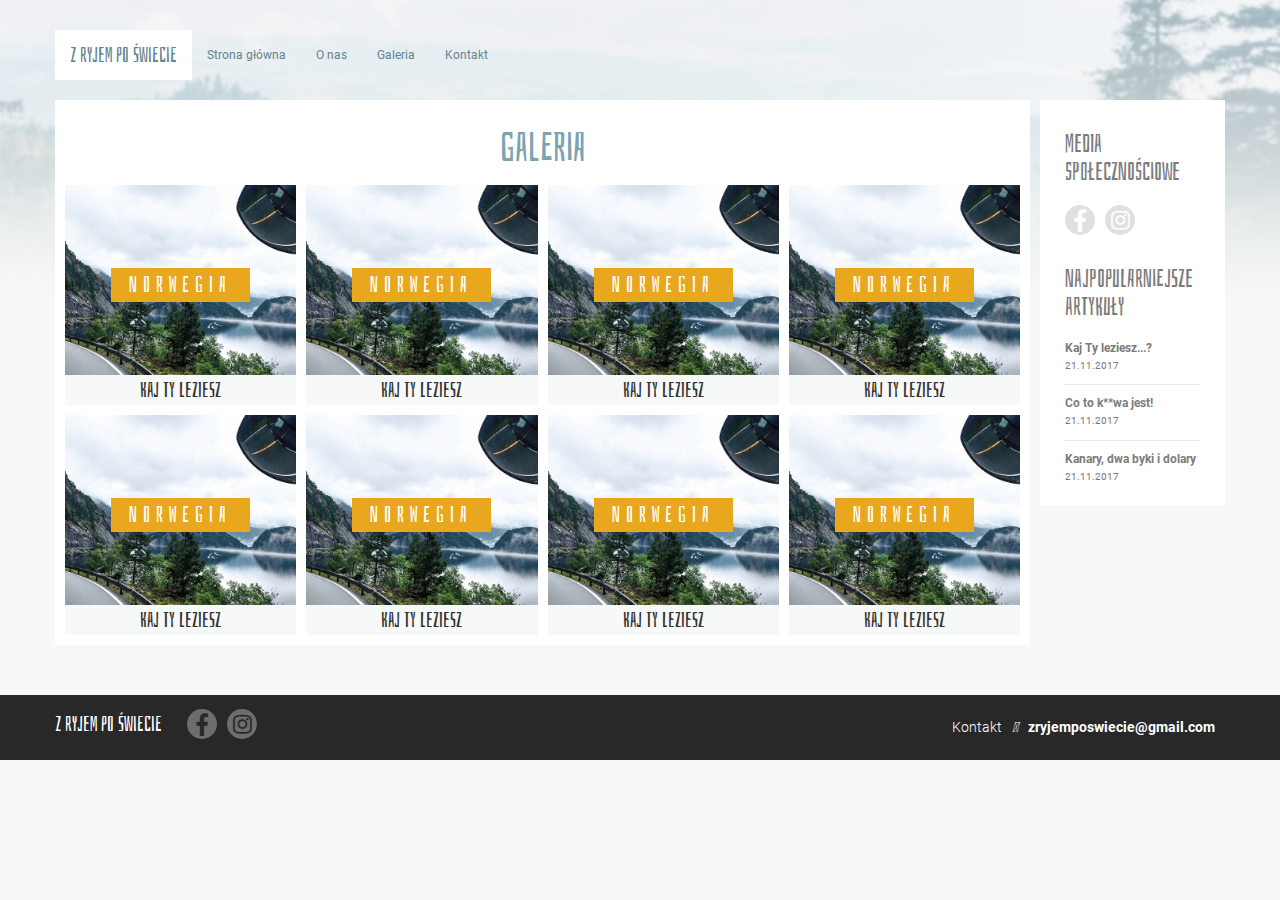
==== gallery.html @ 0bcac36f "caly projekt po utracie danych" ====
<!DOCTYPE html>

<html>

    <head>
        <meta charset="UTF-8">
        <meta name="viewport" content="width=device-width, initial-scale=1">
        <meta http-equiv="X-UA-Compatible" content="IE=edge">

        <title>Travel</title>
        <meta name="description" content="">
        <meta name="keywords" content="">

        <link rel="stylesheet" type="text/css" href="assets/styles/bootstrap.css" media="screen">
        <link rel="stylesheet" type="text/css" href="assets/styles/screen.css" media="screen">
        <link rel="stylesheet" href="https://use.fontawesome.com/releases/v5.0.13/css/all.css" integrity="sha384-DNOHZ68U8hZfKXOrtjWvjxusGo9WQnrNx2sqG0tfsghAvtVlRW3tvkXWZh58N9jp" crossorigin="anonymous">
        <link rel="stylesheet" href="https://cdnjs.cloudflare.com/ajax/libs/font-awesome/4.7.0/css/font-awesome.min.css">
    </head>

    <body class="postBody">

        <header class="post">
            <nav class="menu menu--post navbar navbar-default">
                <div class="container fill">
                    <div class="navbar-header">
                        <button type="button" class="navbar-toggle collapsed" data-toggle="collapse" data-target="#navbar-collapse-1" aria-expanded="false">
                            <span class="sr-only">Toggle navigation</span>
                            <span class="icon-bar"></span>
                            <span class="icon-bar"></span>
                            <span class="icon-bar"></span>
                        </button>
                    </div>
                    <div class="menuCollapse menuCollapse--left collapse navbar-collapse" id="navbar-collapse-1">
                        <ul class="menuCollapse__list nav navbar-nav">
                            <li class="menuCollapse__listItem"><a class="menuCollapse__listLink menuCollapse__listLink--first" href="#">Z Ryjem po świecie</a></li>
                            <li class="menuCollapse__listItem"><a class="menuCollapse__listLink menuCollapse__listLink" href="#">Strona główna</a></li>
                            <li class="menuCollapse__listItem"><a class="menuCollapse__listLink" href="#">O nas</a></li>
                            <li class="menuCollapse__listItem"><a class="menuCollapse__listLink" href="#">Galeria</a></li>
                            <li class="menuCollapse__listItem"><a class="menuCollapse__listLink" href="#">Kontakt</a></li>
                        </ul>
                    </div>
                </div>
            </nav>
           
        </header>

        <main>
            <div class="row">
                <div class="col-xs-12 col-sm-9 col-lg-10 postBox postBox__galleryContainer">
                    <h2 class="galleryHeader">
                        Galeria
                    </h2>
                    <div class="col-xs-6 col-sm-4 col-lg-3 postBox--gallery">
                        <div>
                            <h2 class="postBox__country postBox__country--gallery">
                                NORWEGIA
                            </h2>
                            <div class="postBox__galleryTxt">
                                Kaj ty leziesz
                            </div>
                        </div>
                    </div>
                    <div class="col-xs-6 col-sm-4 col-lg-3 postBox--gallery">
                        <div>
                            <h2 class="postBox__country postBox__country--gallery">
                                NORWEGIA
                            </h2>
                            <div class="postBox__galleryTxt">
                                Kaj ty leziesz
                            </div>
                        </div>
                    </div>
                    <div class="col-xs-6 col-sm-4 col-lg-3 postBox--gallery">
                        <div>
                            <h2 class="postBox__country postBox__country--gallery">
                                NORWEGIA
                            </h2>
                            <div class="postBox__galleryTxt">
                                Kaj ty leziesz
                            </div>
                        </div>
                    </div>
                    <div class="col-xs-6 col-sm-4 col-lg-3 postBox--gallery">
                        <div>
                            <h2 class="postBox__country postBox__country--gallery">
                                NORWEGIA
                            </h2>
                            <div class="postBox__galleryTxt">
                                Kaj ty leziesz
                            </div>
                        </div>
                    </div>
                    <div class="col-xs-6 col-sm-4 col-lg-3 postBox--gallery">
                        <div>
                            <h2 class="postBox__country postBox__country--gallery">
                                NORWEGIA
                            </h2>
                            <div class="postBox__galleryTxt">
                                Kaj ty leziesz
                            </div>
                        </div>
                    </div>
                    <div class="col-xs-6 col-sm-4 col-lg-3 postBox--gallery">
                        <div>
                            <h2 class="postBox__country postBox__country--gallery">
                                NORWEGIA
                            </h2>
                            <div class="postBox__galleryTxt">
                                Kaj ty leziesz
                            </div>
                        </div>
                    </div>
                    <div class="col-xs-6 col-sm-4 col-lg-3 postBox--gallery">
                        <div>
                            <h2 class="postBox__country postBox__country--gallery">
                                NORWEGIA
                            </h2>
                            <div class="postBox__galleryTxt">
                                Kaj ty leziesz
                            </div>
                        </div>
                    </div>
                    <div class="col-xs-6 col-sm-4 col-lg-3 postBox--gallery">
                        <div>
                            <h2 class="postBox__country postBox__country--gallery">
                                NORWEGIA
                            </h2>
                            <div class="postBox__galleryTxt">
                                Kaj ty leziesz
                            </div>
                        </div>
                    </div>                   
                </div>
                <div class="col-xs-12 col-sm-3 col-lg-2 socialMedia--post">
                    <h3 class="socialMedia__title">
                        Media społecznościowe
                    </h3>
                    <div class="socialMedia__icons">
                        <i class="fa fa-fb menuIcon">&#xf09a;</i>
                        <i class="fa fa-instagram menuIcon menuIcon--instagram"></i>
                    </div>
                    <h3 class="socialMedia__popular">
                        Najpopularniejsze artykuły
                    </h3>
                    <ul class="socialMedia__list">
                        <li class="socialMedia__listItem">
                            Kaj Ty leziesz...?
                            <span class="socialMedia__listItemDate">
                                21.11.2017
                            </span>
                        </li>
                        <li class="socialMedia__listItem">
                            Co to k**wa jest!
                            <span class="socialMedia__listItemDate">
                                21.11.2017
                            </span>
                        </li>
                        <li class="socialMedia__listItem">
                            Kanary, dwa byki i dolary
                            <span class="socialMedia__listItemDate">
                                21.11.2017
                            </span>                           
                        </li>
                    </ul>
                </div>
            </div>
        </main>

        <footer>
            <div class="row row-footer">
                <ul class="footerList">
                    <li class="footerList__item">
                        <a class="footerList__itemTxt">Z ryjem po świecie</a>
                    </li>
                    <li class="footerList__item">
                        <i class="fa fa-fb">&#xf09a; </i>
                    </li>
                    <li class="footerList__item">
                        <i class="fa fa-instagram"></i>
                    </li>
                </ul>
                <ul class="footerList footerList--right">
                    <li class="footerList__item">
                        Kontakt
                    </li>
                    <li class="footerList__item">
                        <i class="far fa-envelope"></i>
                    </li>
                    <li class="footerList__item footerList__item--bold">
                        zryjemposwiecie@gmail.com
                    </li>
                </ul>
            </div>
        </footer>


        <script src="assets/scripts/jquery-3.2.1.min.js"></script>
        <script src="assets/scripts/bootstrap.js"></script> 
        <script type="text/javascript" src="assets/scripts/main.js"></script>

    </body>

</html>
---- assets/styles/screen.css ----
@font-face {
	font-family: "Roboto";
	src: url("../fonts/Roboto-Regular.ttf");
}

@font-face {
	font-family: "Roboto-light";
	src: url("../fonts/Roboto-Light.ttf");
}

@font-face {
	font-family: "Roboto-bold";
	src: url("../fonts/Roboto-Bold.ttf");
}

@font-face {
	font-family: "Bahiana";
	src: url("../fonts/Bahiana-Regular.ttf");
}

body {
	background-image: url("../images/bg.jpg");
	background-size: cover;
    background-attachment: fixed;
	background-color: #f7f8f8;
	font-family: "Roboto";
}

/*UWAGA! body i .postBody, mają różne sposoby na wyświetlanie bg-img. 
Pogadaj z przemem i bartkiem, który lepiej wygląda.
Zastanów się czy nie lepiej korzystać z jednego bg, np. tego na stronie głównej*/

.postBody {
	background-image: url("../images/bg-post.png");	
	background-size: auto;
	background-position: center top;
	background-repeat: no-repeat;
	background-attachment: initial;
}

a, a:hover {
	color: inherit; /* blue colors for links too */
	text-decoration: inherit; /* no underline */
	cursor: pointer;
}

.menu {
    background-color: transparent;
    border: none;
    margin-bottom: 140px;
}

@media only screen and (max-width: 1170px) {
	.menu  {
		margin-bottom: 20px;
	} 
}

.container > .navbar-header, .container-fluid > .navbar-header, .container > .navbar-collapse, .container-fluid > .navbar-collapse {
    margin-right: 0px;
    margin-left: 0px;
}

@media only screen and (max-width: 768px) {
	.navbar-collapse {
	    background-color: #f7f8f8;
	    width: 100%;
	}
}


@media only screen and (max-width: 1170px) {
	.container {
		margin-left: 10px;
		margin-right: none;
	}
}


.navbar-collapse, .container {
    padding-right: 0px;
    padding-left: 0px;
}

.menu--post {
    margin-bottom: 0px;
}

.menuCollapse {
	text-align: center;
}

.menuCollapse--left {
	float: left;
}

.menuCollapse__list {
	display: inline-block;
	float: none;
	vertical-align: top;
	font-size: 12px;
	margin-top: 30px;
}

.menuCollapse__listLink {
	color: #65848f !important;
	box-sizing: border-box;
}

.menuCollapse__listLink--first {
	display: block;
	background-color: #fff;
	font-family: "Bahiana";
	font-size: 21px;
}

.menuCollapse__listItem:hover {
	background-color: #65848f;
}

.menuCollapse__listLink:hover {
	color: #fff!important;
}

.row {
	margin-right: auto;
	margin-left: auto;
	max-width: 1170px;
}

@media only screen and (max-width: 1170px) {
	/* jeszcze się zastanó czy trzeba ten margines*/
	.row {
		margin-right: 10px;
		margin-left: 10px;
	}
	.row-footer {
		margin-right: 0px;
		margin-left: 0px;
	}
}

header {
	margin-bottom: 140px;
}

@media only screen and (max-width: 1170px) {
	header  {
		margin-bottom: 40px;
	} 
}

.post {
	margin-bottom: 0px;
}

.header__title {
	font-size: 57px;
	color: #fff;
	font-family: "Bahiana";
	text-transform: uppercase;
	text-align: center;

}

.header__name {
	font-family: "Bahiana";
	font-size: 21px;
	text-align: right;
	margin-top: 32px;
	color: #7ca3b2;
}

.header__name span {
	background-color: #fff;
	padding: 6px 15px 6px 15px;
	line-height: 21px;
	box-sizing: border-box;
	text-align: center;
}

.header__name:nth-of-type(2) {
	text-align: left;
}

main {
	height: 100%;
}

.socialMedia, .socialMedia--post {
	margin-top: 20px;
	height: 100%;
/*	background: rgba(255,255,255,0.7);*/
	background-color: #fff;
	float: right;
	border-left: 10px solid rgba(255,255,255,0);
	background-clip: padding-box;
	box-sizing: border-box;
}

@media only screen and (max-width: 1170px) {
	.socialMedia {
		margin-right: auto;
		margin-left: auto;
		float: none;
		width: 220px;
		text-align: center;
		border-left: 0px;
	} 
}

@media only screen and (max-width: 768px) { 
	.socialMedia--post {
		margin-right: auto;
		margin-left: auto;
		width: 220px;
		float: none;
		clear: both;
		text-align: center;
		position: static;
		border-top: 20px solid rgba(255,255,255,0);
		background-clip: padding-box;
		box-sizing: border-box;
		border-left: 0px;
	} 
}

.socialMedia__title, .socialMedia__popular  {
	font-size: 25px;
	color: #7c7c7c;
	font-family: "Bahiana";
	padding: 10px 10px;
	width:100%;
}

.socialMedia__popular  {
	padding: 10px 10px 0px 10px;
}

.socialMedia__list {
	font-size: 12px;
	color: #7c7c7c;
	list-style-type: none;
	padding: 0px 10px;
	font-family: "Roboto-bold";
}

.socialMedia__listItem {
	padding-bottom: 10px;
	padding-top: 10px;
	border-bottom: 1px solid #e8e8e8;
}

.socialMedia__listItem:last-child {
	border-bottom: none;
}

.socialMedia__listItemDate {
	font-size: 10px;
	color: #7c7c7c;
	font-family: "Roboto";
}

.postBox {
	height: 100%;
	background-color: #fff;
	margin-top: 20px;
	padding: 0px;
}

.postBox__left {
	height: 587px;
	background-image: url("../images/norway-bg.jpg");
	background-repeat: no-repeat;
	background-size: cover;
	text-align: center;
	display: -webkit-box;
    display: -moz-box;
    display: -ms-flexbox;
    display: -webkit-flex;
    display: flex;
    align-items: center;
    justify-content: center;
}

@media only screen and (max-width: 578px) {
	.postBox__left  {
		height: 200px;
	} 
}

.postBox__right {
	height: 587px;
	padding: 0px;	
	display: inline-block;
	position: relative;
}

@media only screen and (max-width: 768px) {
	.postBox__right {
		height: 100%;
		padding-bottom: 120px;
	} 
}

.postBox__country {
	font-family: "Bahiana";
	font-size: 42px;
	color: #fff;
	background-color: #e8a71c;
	padding: 6px 18px 6px 18px;
	display: inline-block;
	letter-spacing: 6px;
	line-height: 42px;
}

.postBox__title {
	font-family: "Bahiana";
	font-size: 46px;
	color: #4c4b4b;
	display: inline-block;
	margin-top: 55px;
	margin-left: 45px;
}

@media only screen and (max-width: 578px) {
	.postBox__title {
		margin-top: 20px;
		margin-left: 20px;
		margin-right: 10px;
	}
}

.postBox__txt {
	font-family: "Roboto";
	font-size: 12px;
	color: #4c4b4b;
	display: inline-block;
	margin-top: 25px;
	margin-left: 45px;
	margin-right: 25px;
	margin-bottom: 20px;
	line-height: 23px;
}

@media only screen and (max-width: 578px) {
	.postBox__txt {
		margin-top: 5px;
		margin-left: 20px;
		margin-right: 20px;
		margin-bottom: 0px;
	}
}

.postBox__btn {
	font-family: "Roboto-bold";	
	font-size: 12px;
	background-color: #fff;
	color: #4c4b4b;
	border: none;
	position: absolute;
	bottom: 30px;
	right: 25px;
	height: 40px;
	padding-left: 20px;
	padding-right: 20px;
	align-items: center;
	justify-content: center;
	display: flex;

}

@media only screen and (max-width: 578px) {
	.postBox__btn {
		right: 15px;
		padding-left: 10px;
		padding-right: 10px;
	}
}

.postBox__btn:hover {
	border: 1px solid #4c4b4b;
	border-radius: 20px;
}

.postBox__likeBtn, .postBox__commentBtn {
	font-family: "Roboto";	
	font-size: 12px;
	background-color: #fff;
	color: #ababab;
	border: none;
	position: absolute;
	bottom: 40px;
	left: 40px;
}

.postBox__likeBtn {
	bottom: 80px;
}

@media only screen and (max-width: 578px) {
	.postBox__likeBtn, .postBox__commentBtn {
		bottom: 15px;
		left: 15px;
	}
	.postBox__likeBtn {
		bottom: 60px;
	}
}

.postBox__likeBtn:hover {
	color: #4c4b4b;
	font-family: "Roboto-bold";	
}

.postBox__likeBtn:hover > .fa-thumbs-up {
	color: rgba(59,89,152,1);
}

.postBox__commentBtn:hover {
	color: #4c4b4b;
	font-family: "Roboto-bold";	
}

.postBox--small {
	max-width: 670px;
	height: 100%;
	margin-left: 5px;
	background-color: #fff;
	margin-top: 20px;
}

@media only screen and (max-width: 1170px) {
	.postBox--small {
		float: left;
		margin-left: 0px;
	}
}

.postHeader {
	width: 100%;
	height: 251px;
	background-image: url("../images/norway-bg.jpg");
	background-repeat: no-repeat;
	background-position: center center;
	background-size: cover;
	text-align: center;
	display: -webkit-box;
    display: -moz-box;
    display: -ms-flexbox;
    display: -webkit-flex;
    display: flex;
    align-items: center;
    justify-content: center;
}

.galleryBox {
	height: 270px;
	float: left;
	padding-left: 0px;
	margin: 20px 0px 0px 0px;
	padding-right: 0px;
}

@media only screen and (max-width: 557px) {
	.galleryBox {
		display: none;
	}
}

.galleryBox__btn {
	display: none;
	margin-top: 20px;
	margin-bottom: 20px;
	font-family: "Roboto-bold";	
	font-size: 12px;
	background-color: #fff;
	color: #4c4b4b;
	border: 1px solid #4c4b4b;
	border-radius: 20px;
	height: 40px;
	padding-left: 30px;
	padding-right: 30px;
	margin-right: auto;
	margin-left: auto;
}

.galleryBox__btn:hover {
	background-color: #f1f1f1;
	border: 1px solid #f1f1f1;
}

@media only screen and (max-width: 557px) {
	.galleryBox__btn {
		display: flex;
	}
}

.galleryBox__img {
	min-height: 127px;
	display: block;
	background-image: url('../../posts/norway/1.jpg');
	background-size: cover;
	border-right: 10px solid rgba(255,255,255,0);
	border-bottom: 10px solid rgba(255,255,255,0);
	background-clip: padding-box;
	box-sizing: border-box;
}

.galleryBox__img:nth-of-type(2) {
	background-image: url('../../posts/norway/2.jpg');
}
.galleryBox__img:nth-of-type(3) {
	background-image: url('../../posts/norway/3.jpg');
}
.galleryBox__img:nth-of-type(4) {
	background-image: url('../../posts/norway/4.jpg');
}
.galleryBox__img:nth-of-type(5) {
	background-image: url('../../posts/norway/5.jpg');
}
.galleryBox__img:nth-of-type(6) {
	background-image: url('../../posts/norway/6.jpg');
}
.galleryBox__img:nth-of-type(7) {
	background-image: url('../../posts/norway/7.jpg');
}
.galleryBox__img:nth-of-type(8) {
	background-image: url('../../posts/norway/8.jpg');
}

footer {
	height: 65px;
	margin-top: 50px;
	background-color: #282828;
}

.fa-instagram, .fa-fb {
	width: 30px;
	height: 30px;
	border-radius: 20px;
	background-color: #6d6d6d;
	color: #282828;
	padding-left: 8px;
	padding-top: 4px;
	font-size: 24px !important;
}

.fa-instagram:hover, .fa-fb:hover {
	width: 30px;
	height: 30px;
	border-radius: 20px;
	background-color: rgba(59,89,152,1);
	color: #fff;
	padding-left: 8px;
	padding-top: 4px;
	cursor: pointer;
}

.fa-instagram {
	padding-left: 6px;
	padding-top: 4px;
	font-size: 22px !important;
}

.fa-instagram:hover {
	padding-left: 6px;
	padding-top: 4px;
	background-color: white;
	color: black;
}

.fa-angle-right {
	background-color: transparent;
	color: #282828;
	font-size: 36px !important;
	padding-left: 15px;
	margin-top: -5px;
}

.menuIcon {
	color: #fff;
	background-color: #e0e0e0;
	margin-left: 10px;
	float: left;
	text-align: left;
	margin-bottom: 30px;
}

@media only screen and (max-width: 1170px) {
	.socialMedia__icons {
		margin-right: auto;
		margin-left: auto;
		width: 90px;
		text-align: center;
	} 
}

.menuIcon--instagram:hover {
	background-color: red;
	background-color: #9d9d9d;
}

.bigFont {
	font-size: 21px;
	font-family: "Bahiana";
	color: #7ca3b2;
	margin-bottom: 20px;
	margin-top: 20px;
}

.author {
	text-align: right;
	font-size: 11px;
	padding-right: 9px;
	margin-top: 10px;
}

.author__name {
	font-family: "Bahiana";
	font-size: 21px;
	background-color: #fff;
	color: #7ca3b2;
	padding: 5px 10px 5px 10px;
	margin-left: 10px;
}

.morePosts {
	background-color: #fff;
	padding: 10px 5px 10px 5px;
	box-sizing: border-box;
}

.morePosts__post {
	height: 100px;
	background-color: red;
	border-right: 5px solid #fff;
	border-left: 5px solid #fff;
	box-sizing: border-box;
}

.galleryHeader {
	text-align: center;
	font-size: 41px;
	font-family: "Bahiana";
	color: #7ca3b2;
}

.postBox__galleryContainer {
	border: 5px solid #fff;
	box-sizing: border-box;
}

.postBox--gallery {
	height: 200px;
	background-image: url("../images/norway-bg.jpg");
	background-repeat: no-repeat;
	background-size: cover;
	text-align: center;
	display: -webkit-box;
    display: -moz-box;
    display: -ms-flexbox;
    display: -webkit-flex;
    display: flex;
    align-items: center;
    box-sizing: border-box;
    border: 5px solid #fff;
    justify-content: center;
    margin-bottom: 30px;
    cursor: pointer;
}

@media only screen and (max-width: 420px) {
	.postBox--gallery {
		width: 100%;
	}
}

.postBox__galleryTxt {
	font-family: "Bahiana";
	font-size: 21px;
	position: absolute;
	bottom: -30px;
	background-color: #f7f8f8;
	height: 30px;
	width: 100%;
	left: 0px;
}

.postBox__country--gallery {
	font-family: "Bahiana";
	font-size: 22px;
	color: #fff;
	background-color: #e8a71c;
	padding: 6px 18px 6px 18px;
	display: inline-block;
	letter-spacing: 6px;
	line-height: 22px;
}

.row-footer {
	background-color: #282828;
}

.footerList {
	list-style-type: none;
	color: #fff;
	font-family: "Roboto-light";
	padding-top: 14px;
	float: left;
	-webkit-padding-start: 0px;
	background-color: #282828;
}

@media only screen and (max-width: 1170px) {
	.footerList{
		margin-left: 10px;
	} 
}


.footerList--right {
	float: right;
}

.footerList--right .footerList__item {
	padding-top: 8px;
}

.footerList__item--bold {
	font-family: "Roboto-bold";
}

.footerList__itemTxt {
	margin-right: 15px;
}

.footerList__item {
	float: left;
	margin-right: 10px;
}

.footerList__itemTxt {
	font-family: "Bahiana";
	font-size: 21px;
}
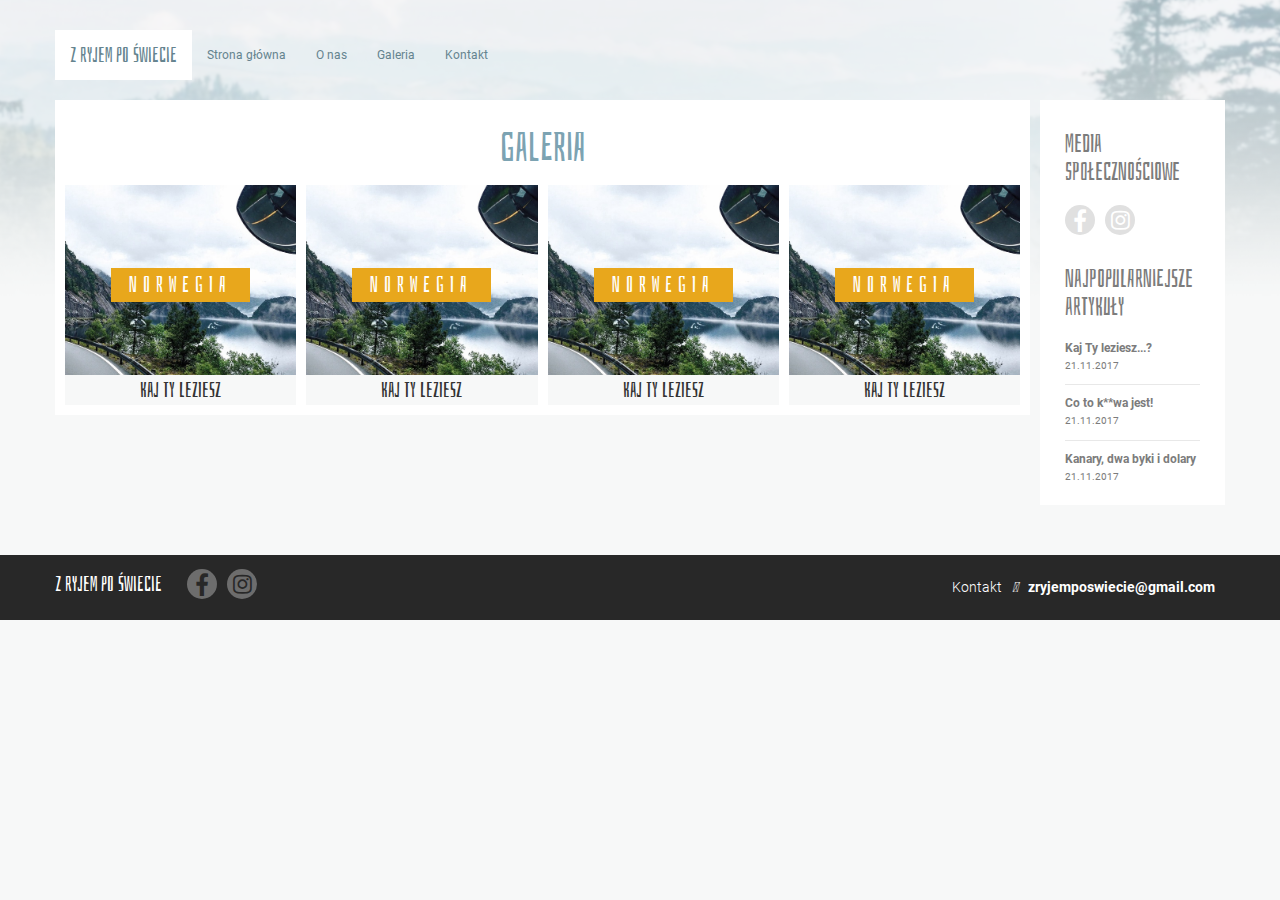
==== commit c93a73fe: "praktycznie dobrze dzialacjacy socialMedia sticky, zostlay male porpawki" ====
--- a/gallery.html
+++ b/gallery.html
@@ -1,203 +1,204 @@
-<!DOCTYPE html>
-
-<html>
-
-    <head>
-        <meta charset="UTF-8">
-        <meta name="viewport" content="width=device-width, initial-scale=1">
-        <meta http-equiv="X-UA-Compatible" content="IE=edge">
-
-        <title>Travel</title>
-        <meta name="description" content="">
-        <meta name="keywords" content="">
-
-        <link rel="stylesheet" type="text/css" href="assets/styles/bootstrap.css" media="screen">
-        <link rel="stylesheet" type="text/css" href="assets/styles/screen.css" media="screen">
-        <link rel="stylesheet" href="https://use.fontawesome.com/releases/v5.0.13/css/all.css" integrity="sha384-DNOHZ68U8hZfKXOrtjWvjxusGo9WQnrNx2sqG0tfsghAvtVlRW3tvkXWZh58N9jp" crossorigin="anonymous">
-        <link rel="stylesheet" href="https://cdnjs.cloudflare.com/ajax/libs/font-awesome/4.7.0/css/font-awesome.min.css">
-    </head>
-
-    <body class="postBody">
-
-        <header class="post">
-            <nav class="menu menu--post navbar navbar-default">
-                <div class="container fill">
-                    <div class="navbar-header">
-                        <button type="button" class="navbar-toggle collapsed" data-toggle="collapse" data-target="#navbar-collapse-1" aria-expanded="false">
-                            <span class="sr-only">Toggle navigation</span>
-                            <span class="icon-bar"></span>
-                            <span class="icon-bar"></span>
-                            <span class="icon-bar"></span>
-                        </button>
-                    </div>
-                    <div class="menuCollapse menuCollapse--left collapse navbar-collapse" id="navbar-collapse-1">
-                        <ul class="menuCollapse__list nav navbar-nav">
-                            <li class="menuCollapse__listItem"><a class="menuCollapse__listLink menuCollapse__listLink--first" href="#">Z Ryjem po świecie</a></li>
-                            <li class="menuCollapse__listItem"><a class="menuCollapse__listLink menuCollapse__listLink" href="#">Strona główna</a></li>
-                            <li class="menuCollapse__listItem"><a class="menuCollapse__listLink" href="#">O nas</a></li>
-                            <li class="menuCollapse__listItem"><a class="menuCollapse__listLink" href="#">Galeria</a></li>
-                            <li class="menuCollapse__listItem"><a class="menuCollapse__listLink" href="#">Kontakt</a></li>
-                        </ul>
-                    </div>
-                </div>
-            </nav>
-           
-        </header>
-
-        <main>
-            <div class="row">
-                <div class="col-xs-12 col-sm-9 col-lg-10 postBox postBox__galleryContainer">
-                    <h2 class="galleryHeader">
-                        Galeria
-                    </h2>
-                    <div class="col-xs-6 col-sm-4 col-lg-3 postBox--gallery">
-                        <div>
-                            <h2 class="postBox__country postBox__country--gallery">
-                                NORWEGIA
-                            </h2>
-                            <div class="postBox__galleryTxt">
-                                Kaj ty leziesz
-                            </div>
-                        </div>
-                    </div>
-                    <div class="col-xs-6 col-sm-4 col-lg-3 postBox--gallery">
-                        <div>
-                            <h2 class="postBox__country postBox__country--gallery">
-                                NORWEGIA
-                            </h2>
-                            <div class="postBox__galleryTxt">
-                                Kaj ty leziesz
-                            </div>
-                        </div>
-                    </div>
-                    <div class="col-xs-6 col-sm-4 col-lg-3 postBox--gallery">
-                        <div>
-                            <h2 class="postBox__country postBox__country--gallery">
-                                NORWEGIA
-                            </h2>
-                            <div class="postBox__galleryTxt">
-                                Kaj ty leziesz
-                            </div>
-                        </div>
-                    </div>
-                    <div class="col-xs-6 col-sm-4 col-lg-3 postBox--gallery">
-                        <div>
-                            <h2 class="postBox__country postBox__country--gallery">
-                                NORWEGIA
-                            </h2>
-                            <div class="postBox__galleryTxt">
-                                Kaj ty leziesz
-                            </div>
-                        </div>
-                    </div>
-                    <div class="col-xs-6 col-sm-4 col-lg-3 postBox--gallery">
-                        <div>
-                            <h2 class="postBox__country postBox__country--gallery">
-                                NORWEGIA
-                            </h2>
-                            <div class="postBox__galleryTxt">
-                                Kaj ty leziesz
-                            </div>
-                        </div>
-                    </div>
-                    <div class="col-xs-6 col-sm-4 col-lg-3 postBox--gallery">
-                        <div>
-                            <h2 class="postBox__country postBox__country--gallery">
-                                NORWEGIA
-                            </h2>
-                            <div class="postBox__galleryTxt">
-                                Kaj ty leziesz
-                            </div>
-                        </div>
-                    </div>
-                    <div class="col-xs-6 col-sm-4 col-lg-3 postBox--gallery">
-                        <div>
-                            <h2 class="postBox__country postBox__country--gallery">
-                                NORWEGIA
-                            </h2>
-                            <div class="postBox__galleryTxt">
-                                Kaj ty leziesz
-                            </div>
-                        </div>
-                    </div>
-                    <div class="col-xs-6 col-sm-4 col-lg-3 postBox--gallery">
-                        <div>
-                            <h2 class="postBox__country postBox__country--gallery">
-                                NORWEGIA
-                            </h2>
-                            <div class="postBox__galleryTxt">
-                                Kaj ty leziesz
-                            </div>
-                        </div>
-                    </div>                   
-                </div>
-                <div class="col-xs-12 col-sm-3 col-lg-2 socialMedia--post">
-                    <h3 class="socialMedia__title">
-                        Media społecznościowe
-                    </h3>
-                    <div class="socialMedia__icons">
-                        <i class="fa fa-fb menuIcon">&#xf09a;</i>
-                        <i class="fa fa-instagram menuIcon menuIcon--instagram"></i>
-                    </div>
-                    <h3 class="socialMedia__popular">
-                        Najpopularniejsze artykuły
-                    </h3>
-                    <ul class="socialMedia__list">
-                        <li class="socialMedia__listItem">
-                            Kaj Ty leziesz...?
-                            <span class="socialMedia__listItemDate">
-                                21.11.2017
-                            </span>
-                        </li>
-                        <li class="socialMedia__listItem">
-                            Co to k**wa jest!
-                            <span class="socialMedia__listItemDate">
-                                21.11.2017
-                            </span>
-                        </li>
-                        <li class="socialMedia__listItem">
-                            Kanary, dwa byki i dolary
-                            <span class="socialMedia__listItemDate">
-                                21.11.2017
-                            </span>                           
-                        </li>
-                    </ul>
-                </div>
-            </div>
-        </main>
-
-        <footer>
-            <div class="row row-footer">
-                <ul class="footerList">
-                    <li class="footerList__item">
-                        <a class="footerList__itemTxt">Z ryjem po świecie</a>
-                    </li>
-                    <li class="footerList__item">
-                        <i class="fa fa-fb">&#xf09a; </i>
-                    </li>
-                    <li class="footerList__item">
-                        <i class="fa fa-instagram"></i>
-                    </li>
-                </ul>
-                <ul class="footerList footerList--right">
-                    <li class="footerList__item">
-                        Kontakt
-                    </li>
-                    <li class="footerList__item">
-                        <i class="far fa-envelope"></i>
-                    </li>
-                    <li class="footerList__item footerList__item--bold">
-                        zryjemposwiecie@gmail.com
-                    </li>
-                </ul>
-            </div>
-        </footer>
-
-
-        <script src="assets/scripts/jquery-3.2.1.min.js"></script>
-        <script src="assets/scripts/bootstrap.js"></script> 
-        <script type="text/javascript" src="assets/scripts/main.js"></script>
-
-    </body>
-
-</html>
+<!DOCTYPE html>
+
+<html>
+
+    <head>
+        <meta charset="UTF-8">
+        <meta name="viewport" content="width=device-width, initial-scale=1">
+        <meta http-equiv="X-UA-Compatible" content="IE=edge">
+
+        <title>Travel</title>
+        <meta name="description" content="">
+        <meta name="keywords" content="">
+
+        <link rel="stylesheet" type="text/css" href="assets/styles/bootstrap.css" media="screen">
+        <link rel="stylesheet" type="text/css" href="assets/styles/screen.css" media="screen">
+        <link rel="stylesheet" href="https://use.fontawesome.com/releases/v5.0.13/css/all.css" integrity="sha384-DNOHZ68U8hZfKXOrtjWvjxusGo9WQnrNx2sqG0tfsghAvtVlRW3tvkXWZh58N9jp" crossorigin="anonymous">
+        <link rel="stylesheet" href="https://cdnjs.cloudflare.com/ajax/libs/font-awesome/4.7.0/css/font-awesome.min.css">
+    </head>
+
+    <body class="postBody">
+        
+        <header class="post">
+            <nav class="menu menu--post navbar navbar-default">
+                <div class="container fill">
+                    <div class="navbar-header">
+                        <button type="button" class="navbar-toggle collapsed" data-toggle="collapse" data-target="#navbar-collapse-1" aria-expanded="false">
+                            <span class="sr-only">Toggle navigation</span>
+                            <span class="icon-bar"></span>
+                            <span class="icon-bar"></span>
+                            <span class="icon-bar"></span>
+                        </button>
+                    </div>
+                    <div class="menuCollapse menuCollapse--left collapse navbar-collapse" id="navbar-collapse-1">
+                        <ul class="menuCollapse__list nav navbar-nav">
+                            <li class="menuCollapse__listItem"><a class="menuCollapse__listLink menuCollapse__listLink--first" href="#">Z Ryjem po świecie</a></li>
+                            <li class="menuCollapse__listItem"><a href="index.html" class="menuCollapse__listLink menuCollapse__listLink">Strona główna</a></li>
+                            <li class="menuCollapse__listItem"><a class="menuCollapse__listLink" href="#">O nas</a></li>
+                            <li class="menuCollapse__listItem"><a href="gallery.html" class="menuCollapse__listLink">Galeria</a></li>
+                            <li class="menuCollapse__listItem"><a class="menuCollapse__listLink" href="#">Kontakt</a></li>
+                        </ul>
+                    </div>
+                </div>
+            </nav>
+           
+        </header>
+
+        <main>
+            <div class="row">
+                <div class="col-xs-12 col-sm-9 col-lg-10 postBox postBox__galleryContainer">
+                    <h2 class="galleryHeader">
+                        Galeria
+                    </h2>
+<!--                     <div class="col-xs-6 col-sm-4 col-lg-3 postBox--gallery">
+                        <div>
+                            <h2 class="postBox__country postBox__country--gallery">
+                                NORWEGIA
+                            </h2>
+                            <div class="postBox__galleryTxt">
+                                Kaj ty leziesz
+                            </div>
+                        </div>
+                    </div>
+                    <div class="col-xs-6 col-sm-4 col-lg-3 postBox--gallery">
+                        <div>
+                            <h2 class="postBox__country postBox__country--gallery">
+                                NORWEGIA
+                            </h2>
+                            <div class="postBox__galleryTxt">
+                                Kaj ty leziesz
+                            </div>
+                        </div>
+                    </div>
+                    <div class="col-xs-6 col-sm-4 col-lg-3 postBox--gallery">
+                        <div>
+                            <h2 class="postBox__country postBox__country--gallery">
+                                NORWEGIA
+                            </h2>
+                            <div class="postBox__galleryTxt">
+                                Kaj ty leziesz
+                            </div>
+                        </div>
+                    </div>
+                    <div class="col-xs-6 col-sm-4 col-lg-3 postBox--gallery">
+                        <div>
+                            <h2 class="postBox__country postBox__country--gallery">
+                                NORWEGIA
+                            </h2>
+                            <div class="postBox__galleryTxt">
+                                Kaj ty leziesz
+                            </div>
+                        </div>
+                    </div> -->
+                    <div class="col-xs-6 col-sm-4 col-lg-3 postBox--gallery">
+                        <div>
+                            <h2 class="postBox__country postBox__country--gallery">
+                                NORWEGIA
+                            </h2>
+                            <div class="postBox__galleryTxt">
+                                Kaj ty leziesz
+                            </div>
+                        </div>
+                    </div>
+                    <div class="col-xs-6 col-sm-4 col-lg-3 postBox--gallery">
+                        <div>
+                            <h2 class="postBox__country postBox__country--gallery">
+                                NORWEGIA
+                            </h2>
+                            <div class="postBox__galleryTxt">
+                                Kaj ty leziesz
+                            </div>
+                        </div>
+                    </div>
+                    <div class="col-xs-6 col-sm-4 col-lg-3 postBox--gallery">
+                        <div>
+                            <h2 class="postBox__country postBox__country--gallery">
+                                NORWEGIA
+                            </h2>
+                            <div class="postBox__galleryTxt">
+                                Kaj ty leziesz
+                            </div>
+                        </div>
+                    </div>
+                    <div class="col-xs-6 col-sm-4 col-lg-3 postBox--gallery">
+                        <div>
+                            <h2 class="postBox__country postBox__country--gallery">
+                                NORWEGIA
+                            </h2>
+                            <div class="postBox__galleryTxt">
+                                Kaj ty leziesz
+                            </div>
+                        </div>
+                    </div>                   
+                </div>
+                <div class="col-xs-12 col-sm-3 col-lg-2 socialMedia">
+                    <h3 class="socialMedia__title">
+                        Media społecznościowe
+                    </h3>
+                    <div class="socialMedia__icons">
+                        <i class="fa fa-fb menuIcon">&#xf09a;</i>
+                        <i class="fa fa-instagram menuIcon menuIcon--instagram"></i>
+                    </div>
+                    <h3 class="socialMedia__popular">
+                        Najpopularniejsze artykuły
+                    </h3>
+                    <ul class="socialMedia__list">
+                        <li class="socialMedia__listItem">
+                            Kaj Ty leziesz...?
+                            <span class="socialMedia__listItemDate">
+                                21.11.2017
+                            </span>
+                        </li>
+                        <li class="socialMedia__listItem">
+                            Co to k**wa jest!
+                            <span class="socialMedia__listItemDate">
+                                21.11.2017
+                            </span>
+                        </li>
+                        <li class="socialMedia__listItem">
+                            Kanary, dwa byki i dolary
+                            <span class="socialMedia__listItemDate">
+                                21.11.2017
+                            </span>                           
+                        </li>
+                    </ul>
+                </div>
+            </div>
+            <div class="push"></div>
+        </main>
+
+        <footer>
+            <div class="row row-footer">
+                <ul class="footerList">
+                    <li class="footerList__item">
+                        <a class="footerList__itemTxt">Z ryjem po świecie</a>
+                    </li>
+                    <li class="footerList__item">
+                        <i class="fa fa-fb">&#xf09a; </i>
+                    </li>
+                    <li class="footerList__item">
+                        <i class="fa fa-instagram"></i>
+                    </li>
+                </ul>
+                <ul class="footerList footerList--right">
+                    <li class="footerList__item">
+                        Kontakt
+                    </li>
+                    <li class="footerList__item">
+                        <i class="far fa-envelope"></i>
+                    </li>
+                    <li class="footerList__item footerList__item--bold">
+                        zryjemposwiecie@gmail.com
+                    </li>
+                </ul>
+            </div>
+        </footer>
+
+
+        <script src="assets/scripts/jquery-3.2.1.min.js"></script>
+        <script src="assets/scripts/bootstrap.js"></script> 
+        <script type="text/javascript" src="assets/scripts/main.js"></script>
+
+    </body>
+
+</html>
--- a/assets/styles/screen.css
+++ b/assets/styles/screen.css
@@ -1,746 +1,784 @@
-@font-face {
-	font-family: "Roboto";
-	src: url("../fonts/Roboto-Regular.ttf");
-}
-
-@font-face {
-	font-family: "Roboto-light";
-	src: url("../fonts/Roboto-Light.ttf");
-}
-
-@font-face {
-	font-family: "Roboto-bold";
-	src: url("../fonts/Roboto-Bold.ttf");
-}
-
-@font-face {
-	font-family: "Bahiana";
-	src: url("../fonts/Bahiana-Regular.ttf");
-}
-
-body {
-	background-image: url("../images/bg.jpg");
-	background-size: cover;
-    background-attachment: fixed;
-	background-color: #f7f8f8;
-	font-family: "Roboto";
-}
-
-/*UWAGA! body i .postBody, mają różne sposoby na wyświetlanie bg-img. 
-Pogadaj z przemem i bartkiem, który lepiej wygląda.
-Zastanów się czy nie lepiej korzystać z jednego bg, np. tego na stronie głównej*/
-
-.postBody {
-	background-image: url("../images/bg-post.png");	
-	background-size: auto;
-	background-position: center top;
-	background-repeat: no-repeat;
-	background-attachment: initial;
-}
-
-a, a:hover {
-	color: inherit; /* blue colors for links too */
-	text-decoration: inherit; /* no underline */
-	cursor: pointer;
-}
-
-.menu {
-    background-color: transparent;
-    border: none;
-    margin-bottom: 140px;
-}
-
-@media only screen and (max-width: 1170px) {
-	.menu  {
-		margin-bottom: 20px;
-	} 
-}
-
-.container > .navbar-header, .container-fluid > .navbar-header, .container > .navbar-collapse, .container-fluid > .navbar-collapse {
-    margin-right: 0px;
-    margin-left: 0px;
-}
-
-@media only screen and (max-width: 768px) {
-	.navbar-collapse {
-	    background-color: #f7f8f8;
-	    width: 100%;
-	}
-}
-
-
-@media only screen and (max-width: 1170px) {
-	.container {
-		margin-left: 10px;
-		margin-right: none;
-	}
-}
-
-
-.navbar-collapse, .container {
-    padding-right: 0px;
-    padding-left: 0px;
-}
-
-.menu--post {
-    margin-bottom: 0px;
-}
-
-.menuCollapse {
-	text-align: center;
-}
-
-.menuCollapse--left {
-	float: left;
-}
-
-.menuCollapse__list {
-	display: inline-block;
-	float: none;
-	vertical-align: top;
-	font-size: 12px;
-	margin-top: 30px;
-}
-
-.menuCollapse__listLink {
-	color: #65848f !important;
-	box-sizing: border-box;
-}
-
-.menuCollapse__listLink--first {
-	display: block;
-	background-color: #fff;
-	font-family: "Bahiana";
-	font-size: 21px;
-}
-
-.menuCollapse__listItem:hover {
-	background-color: #65848f;
-}
-
-.menuCollapse__listLink:hover {
-	color: #fff!important;
-}
-
-.row {
-	margin-right: auto;
-	margin-left: auto;
-	max-width: 1170px;
-}
-
-@media only screen and (max-width: 1170px) {
-	/* jeszcze się zastanó czy trzeba ten margines*/
-	.row {
-		margin-right: 10px;
-		margin-left: 10px;
-	}
-	.row-footer {
-		margin-right: 0px;
-		margin-left: 0px;
-	}
-}
-
-header {
-	margin-bottom: 140px;
-}
-
-@media only screen and (max-width: 1170px) {
-	header  {
-		margin-bottom: 40px;
-	} 
-}
-
-.post {
-	margin-bottom: 0px;
-}
-
-.header__title {
-	font-size: 57px;
-	color: #fff;
-	font-family: "Bahiana";
-	text-transform: uppercase;
-	text-align: center;
-
-}
-
-.header__name {
-	font-family: "Bahiana";
-	font-size: 21px;
-	text-align: right;
-	margin-top: 32px;
-	color: #7ca3b2;
-}
-
-.header__name span {
-	background-color: #fff;
-	padding: 6px 15px 6px 15px;
-	line-height: 21px;
-	box-sizing: border-box;
-	text-align: center;
-}
-
-.header__name:nth-of-type(2) {
-	text-align: left;
-}
-
-main {
-	height: 100%;
-}
-
-.socialMedia, .socialMedia--post {
-	margin-top: 20px;
-	height: 100%;
-/*	background: rgba(255,255,255,0.7);*/
-	background-color: #fff;
-	float: right;
-	border-left: 10px solid rgba(255,255,255,0);
-	background-clip: padding-box;
-	box-sizing: border-box;
-}
-
-@media only screen and (max-width: 1170px) {
-	.socialMedia {
-		margin-right: auto;
-		margin-left: auto;
-		float: none;
-		width: 220px;
-		text-align: center;
-		border-left: 0px;
-	} 
-}
-
-@media only screen and (max-width: 768px) { 
-	.socialMedia--post {
-		margin-right: auto;
-		margin-left: auto;
-		width: 220px;
-		float: none;
-		clear: both;
-		text-align: center;
-		position: static;
-		border-top: 20px solid rgba(255,255,255,0);
-		background-clip: padding-box;
-		box-sizing: border-box;
-		border-left: 0px;
-	} 
-}
-
-.socialMedia__title, .socialMedia__popular  {
-	font-size: 25px;
-	color: #7c7c7c;
-	font-family: "Bahiana";
-	padding: 10px 10px;
-	width:100%;
-}
-
-.socialMedia__popular  {
-	padding: 10px 10px 0px 10px;
-}
-
-.socialMedia__list {
-	font-size: 12px;
-	color: #7c7c7c;
-	list-style-type: none;
-	padding: 0px 10px;
-	font-family: "Roboto-bold";
-}
-
-.socialMedia__listItem {
-	padding-bottom: 10px;
-	padding-top: 10px;
-	border-bottom: 1px solid #e8e8e8;
-}
-
-.socialMedia__listItem:last-child {
-	border-bottom: none;
-}
-
-.socialMedia__listItemDate {
-	font-size: 10px;
-	color: #7c7c7c;
-	font-family: "Roboto";
-}
-
-.postBox {
-	height: 100%;
-	background-color: #fff;
-	margin-top: 20px;
-	padding: 0px;
-}
-
-.postBox__left {
-	height: 587px;
-	background-image: url("../images/norway-bg.jpg");
-	background-repeat: no-repeat;
-	background-size: cover;
-	text-align: center;
-	display: -webkit-box;
-    display: -moz-box;
-    display: -ms-flexbox;
-    display: -webkit-flex;
-    display: flex;
-    align-items: center;
-    justify-content: center;
-}
-
-@media only screen and (max-width: 578px) {
-	.postBox__left  {
-		height: 200px;
-	} 
-}
-
-.postBox__right {
-	height: 587px;
-	padding: 0px;	
-	display: inline-block;
-	position: relative;
-}
-
-@media only screen and (max-width: 768px) {
-	.postBox__right {
-		height: 100%;
-		padding-bottom: 120px;
-	} 
-}
-
-.postBox__country {
-	font-family: "Bahiana";
-	font-size: 42px;
-	color: #fff;
-	background-color: #e8a71c;
-	padding: 6px 18px 6px 18px;
-	display: inline-block;
-	letter-spacing: 6px;
-	line-height: 42px;
-}
-
-.postBox__title {
-	font-family: "Bahiana";
-	font-size: 46px;
-	color: #4c4b4b;
-	display: inline-block;
-	margin-top: 55px;
-	margin-left: 45px;
-}
-
-@media only screen and (max-width: 578px) {
-	.postBox__title {
-		margin-top: 20px;
-		margin-left: 20px;
-		margin-right: 10px;
-	}
-}
-
-.postBox__txt {
-	font-family: "Roboto";
-	font-size: 12px;
-	color: #4c4b4b;
-	display: inline-block;
-	margin-top: 25px;
-	margin-left: 45px;
-	margin-right: 25px;
-	margin-bottom: 20px;
-	line-height: 23px;
-}
-
-@media only screen and (max-width: 578px) {
-	.postBox__txt {
-		margin-top: 5px;
-		margin-left: 20px;
-		margin-right: 20px;
-		margin-bottom: 0px;
-	}
-}
-
-.postBox__btn {
-	font-family: "Roboto-bold";	
-	font-size: 12px;
-	background-color: #fff;
-	color: #4c4b4b;
-	border: none;
-	position: absolute;
-	bottom: 30px;
-	right: 25px;
-	height: 40px;
-	padding-left: 20px;
-	padding-right: 20px;
-	align-items: center;
-	justify-content: center;
-	display: flex;
-
-}
-
-@media only screen and (max-width: 578px) {
-	.postBox__btn {
-		right: 15px;
-		padding-left: 10px;
-		padding-right: 10px;
-	}
-}
-
-.postBox__btn:hover {
-	border: 1px solid #4c4b4b;
-	border-radius: 20px;
-}
-
-.postBox__likeBtn, .postBox__commentBtn {
-	font-family: "Roboto";	
-	font-size: 12px;
-	background-color: #fff;
-	color: #ababab;
-	border: none;
-	position: absolute;
-	bottom: 40px;
-	left: 40px;
-}
-
-.postBox__likeBtn {
-	bottom: 80px;
-}
-
-@media only screen and (max-width: 578px) {
-	.postBox__likeBtn, .postBox__commentBtn {
-		bottom: 15px;
-		left: 15px;
-	}
-	.postBox__likeBtn {
-		bottom: 60px;
-	}
-}
-
-.postBox__likeBtn:hover {
-	color: #4c4b4b;
-	font-family: "Roboto-bold";	
-}
-
-.postBox__likeBtn:hover > .fa-thumbs-up {
-	color: rgba(59,89,152,1);
-}
-
-.postBox__commentBtn:hover {
-	color: #4c4b4b;
-	font-family: "Roboto-bold";	
-}
-
-.postBox--small {
-	max-width: 670px;
-	height: 100%;
-	margin-left: 5px;
-	background-color: #fff;
-	margin-top: 20px;
-}
-
-@media only screen and (max-width: 1170px) {
-	.postBox--small {
-		float: left;
-		margin-left: 0px;
-	}
-}
-
-.postHeader {
-	width: 100%;
-	height: 251px;
-	background-image: url("../images/norway-bg.jpg");
-	background-repeat: no-repeat;
-	background-position: center center;
-	background-size: cover;
-	text-align: center;
-	display: -webkit-box;
-    display: -moz-box;
-    display: -ms-flexbox;
-    display: -webkit-flex;
-    display: flex;
-    align-items: center;
-    justify-content: center;
-}
-
-.galleryBox {
-	height: 270px;
-	float: left;
-	padding-left: 0px;
-	margin: 20px 0px 0px 0px;
-	padding-right: 0px;
-}
-
-@media only screen and (max-width: 557px) {
-	.galleryBox {
-		display: none;
-	}
-}
-
-.galleryBox__btn {
-	display: none;
-	margin-top: 20px;
-	margin-bottom: 20px;
-	font-family: "Roboto-bold";	
-	font-size: 12px;
-	background-color: #fff;
-	color: #4c4b4b;
-	border: 1px solid #4c4b4b;
-	border-radius: 20px;
-	height: 40px;
-	padding-left: 30px;
-	padding-right: 30px;
-	margin-right: auto;
-	margin-left: auto;
-}
-
-.galleryBox__btn:hover {
-	background-color: #f1f1f1;
-	border: 1px solid #f1f1f1;
-}
-
-@media only screen and (max-width: 557px) {
-	.galleryBox__btn {
-		display: flex;
-	}
-}
-
-.galleryBox__img {
-	min-height: 127px;
-	display: block;
-	background-image: url('../../posts/norway/1.jpg');
-	background-size: cover;
-	border-right: 10px solid rgba(255,255,255,0);
-	border-bottom: 10px solid rgba(255,255,255,0);
-	background-clip: padding-box;
-	box-sizing: border-box;
-}
-
-.galleryBox__img:nth-of-type(2) {
-	background-image: url('../../posts/norway/2.jpg');
-}
-.galleryBox__img:nth-of-type(3) {
-	background-image: url('../../posts/norway/3.jpg');
-}
-.galleryBox__img:nth-of-type(4) {
-	background-image: url('../../posts/norway/4.jpg');
-}
-.galleryBox__img:nth-of-type(5) {
-	background-image: url('../../posts/norway/5.jpg');
-}
-.galleryBox__img:nth-of-type(6) {
-	background-image: url('../../posts/norway/6.jpg');
-}
-.galleryBox__img:nth-of-type(7) {
-	background-image: url('../../posts/norway/7.jpg');
-}
-.galleryBox__img:nth-of-type(8) {
-	background-image: url('../../posts/norway/8.jpg');
-}
-
-footer {
-	height: 65px;
-	margin-top: 50px;
-	background-color: #282828;
-}
-
-.fa-instagram, .fa-fb {
-	width: 30px;
-	height: 30px;
-	border-radius: 20px;
-	background-color: #6d6d6d;
-	color: #282828;
-	padding-left: 8px;
-	padding-top: 4px;
-	font-size: 24px !important;
-}
-
-.fa-instagram:hover, .fa-fb:hover {
-	width: 30px;
-	height: 30px;
-	border-radius: 20px;
-	background-color: rgba(59,89,152,1);
-	color: #fff;
-	padding-left: 8px;
-	padding-top: 4px;
-	cursor: pointer;
-}
-
-.fa-instagram {
-	padding-left: 6px;
-	padding-top: 4px;
-	font-size: 22px !important;
-}
-
-.fa-instagram:hover {
-	padding-left: 6px;
-	padding-top: 4px;
-	background-color: white;
-	color: black;
-}
-
-.fa-angle-right {
-	background-color: transparent;
-	color: #282828;
-	font-size: 36px !important;
-	padding-left: 15px;
-	margin-top: -5px;
-}
-
-.menuIcon {
-	color: #fff;
-	background-color: #e0e0e0;
-	margin-left: 10px;
-	float: left;
-	text-align: left;
-	margin-bottom: 30px;
-}
-
-@media only screen and (max-width: 1170px) {
-	.socialMedia__icons {
-		margin-right: auto;
-		margin-left: auto;
-		width: 90px;
-		text-align: center;
-	} 
-}
-
-.menuIcon--instagram:hover {
-	background-color: red;
-	background-color: #9d9d9d;
-}
-
-.bigFont {
-	font-size: 21px;
-	font-family: "Bahiana";
-	color: #7ca3b2;
-	margin-bottom: 20px;
-	margin-top: 20px;
-}
-
-.author {
-	text-align: right;
-	font-size: 11px;
-	padding-right: 9px;
-	margin-top: 10px;
-}
-
-.author__name {
-	font-family: "Bahiana";
-	font-size: 21px;
-	background-color: #fff;
-	color: #7ca3b2;
-	padding: 5px 10px 5px 10px;
-	margin-left: 10px;
-}
-
-.morePosts {
-	background-color: #fff;
-	padding: 10px 5px 10px 5px;
-	box-sizing: border-box;
-}
-
-.morePosts__post {
-	height: 100px;
-	background-color: red;
-	border-right: 5px solid #fff;
-	border-left: 5px solid #fff;
-	box-sizing: border-box;
-}
-
-.galleryHeader {
-	text-align: center;
-	font-size: 41px;
-	font-family: "Bahiana";
-	color: #7ca3b2;
-}
-
-.postBox__galleryContainer {
-	border: 5px solid #fff;
-	box-sizing: border-box;
-}
-
-.postBox--gallery {
-	height: 200px;
-	background-image: url("../images/norway-bg.jpg");
-	background-repeat: no-repeat;
-	background-size: cover;
-	text-align: center;
-	display: -webkit-box;
-    display: -moz-box;
-    display: -ms-flexbox;
-    display: -webkit-flex;
-    display: flex;
-    align-items: center;
-    box-sizing: border-box;
-    border: 5px solid #fff;
-    justify-content: center;
-    margin-bottom: 30px;
-    cursor: pointer;
-}
-
-@media only screen and (max-width: 420px) {
-	.postBox--gallery {
-		width: 100%;
-	}
-}
-
-.postBox__galleryTxt {
-	font-family: "Bahiana";
-	font-size: 21px;
-	position: absolute;
-	bottom: -30px;
-	background-color: #f7f8f8;
-	height: 30px;
-	width: 100%;
-	left: 0px;
-}
-
-.postBox__country--gallery {
-	font-family: "Bahiana";
-	font-size: 22px;
-	color: #fff;
-	background-color: #e8a71c;
-	padding: 6px 18px 6px 18px;
-	display: inline-block;
-	letter-spacing: 6px;
-	line-height: 22px;
-}
-
-.row-footer {
-	background-color: #282828;
-}
-
-.footerList {
-	list-style-type: none;
-	color: #fff;
-	font-family: "Roboto-light";
-	padding-top: 14px;
-	float: left;
-	-webkit-padding-start: 0px;
-	background-color: #282828;
-}
-
-@media only screen and (max-width: 1170px) {
-	.footerList{
-		margin-left: 10px;
-	} 
-}
-
-
-.footerList--right {
-	float: right;
-}
-
-.footerList--right .footerList__item {
-	padding-top: 8px;
-}
-
-.footerList__item--bold {
-	font-family: "Roboto-bold";
-}
-
-.footerList__itemTxt {
-	margin-right: 15px;
-}
-
-.footerList__item {
-	float: left;
-	margin-right: 10px;
-}
-
-.footerList__itemTxt {
-	font-family: "Bahiana";
-	font-size: 21px;
-}+@font-face {
+	font-family: "Roboto";
+	src: url("../fonts/Roboto-Regular.ttf");
+}
+
+@font-face {
+	font-family: "Roboto-light";
+	src: url("../fonts/Roboto-Light.ttf");
+}
+
+@font-face {
+	font-family: "Roboto-bold";
+	src: url("../fonts/Roboto-Bold.ttf");
+}
+
+@font-face {
+	font-family: "Bahiana";
+	src: url("../fonts/Bahiana-Regular.ttf");
+}
+
+body {
+	background-image: url("../images/bg.jpg");
+	background-size: 100% auto;
+	background-repeat: no-repeat;
+    background-attachment: fixed;
+	background-color: #f7f8f8;
+	font-family: "Roboto";
+}
+
+/*UWAGA! body i .postBody, mają różne sposoby na wyświetlanie bg-img. 
+Pogadaj z przemem i bartkiem, który lepiej wygląda.
+Zastanów się czy nie lepiej korzystać z jednego bg, np. tego na stronie głównej*/
+
+.postBody {
+	background-image: url("../images/bg-post.png");	
+	background-size: auto;
+	background-position: center top;
+	background-repeat: no-repeat;
+	background-attachment: initial;
+}
+
+a, a:hover {
+	color: inherit; /* blue colors for links too */
+	text-decoration: inherit; /* no underline */
+	cursor: pointer;
+}
+
+.menu {
+    background-color: transparent;
+    border: none;
+    margin-bottom: 140px;
+}
+
+@media only screen and (max-width: 1170px) {
+	.menu  {
+		margin-bottom: 20px;
+	} 
+}
+
+.container > .navbar-header, .container-fluid > .navbar-header, .container > .navbar-collapse, .container-fluid > .navbar-collapse {
+    margin-right: 0px;
+    margin-left: 0px;
+}
+
+@media only screen and (max-width: 768px) {
+	.navbar-collapse {
+	    background-color: #f7f8f8;
+	    width: 100%;
+	}
+}
+
+@media only screen and (max-width: 1170px) {
+	.container {
+		margin-left: 0px;
+		margin-right: none;
+	}
+}
+
+.navbar-collapse, .container {
+    padding-right: 0px;
+    padding-left: 0px;
+}
+
+.navbar-collapse, .container {
+    padding-right: 0px;
+    padding-left: 0px;
+}
+
+.menu--post {
+    margin-bottom: 0px;
+}
+
+.menuCollapse {
+	text-align: center;
+}
+
+.menuCollapse--left {
+	float: left;
+}
+
+.menuCollapse__list {
+	display: inline-block;
+	float: none;
+	vertical-align: top;
+	font-size: 12px;
+	margin-top: 30px;
+}
+
+.menuCollapse__listLink {
+	color: #65848f !important;
+	box-sizing: border-box;
+}
+
+.menuCollapse__listLink--first {
+	display: block;
+	background-color: #fff;
+	font-family: "Bahiana";
+	font-size: 21px;
+}
+
+.menuCollapse__listItem:hover {
+	background-color: #65848f;
+}
+
+.menuCollapse__listLink:hover {
+	color: #fff!important;
+}
+
+.row {
+	margin-right: auto;
+	margin-left: auto;
+	max-width: 1170px;
+}
+
+@media only screen and (max-width: 1170px) {
+	/* jeszcze się zastanó czy trzeba ten margines*/
+	.row {
+		margin-right: 10px;
+		margin-left: 10px;
+	}
+	.row-footer {
+		margin-right: 0px;
+		margin-left: 0px;
+	}
+}
+
+header {
+	margin-bottom: 140px;
+}
+
+@media only screen and (max-width: 1170px) {
+	header  {
+		margin-bottom: 40px;
+	} 
+}
+
+.post {
+	margin-bottom: 0px;
+}
+
+.header__title {
+	font-size: 57px;
+	color: #fff;
+	font-family: "Bahiana";
+	text-transform: uppercase;
+	text-align: center;
+}
+
+main {
+	height: 100%;
+}
+
+.socialMedia {
+	margin-top: 20px;
+	position: static;
+	height: 100%;
+/*	background: rgba(255,255,255,0.7);*/
+	background-color: #fff;
+	float: right;
+	border-left: 10px solid rgba(255,255,255,0);
+	background-clip: padding-box;
+	box-sizing: border-box;
+}
+
+@media only screen and (max-width: 768px) { 
+	.socialMedia {
+		margin-right: auto;
+		margin-left: auto;
+		width: 220px;
+		float: none;
+		clear: both;
+		text-align: center;
+		position: static;
+		border-top: 20px solid rgba(255,255,255,0);
+		background-clip: padding-box;
+		box-sizing: border-box;
+		border-left: 0px;
+	} 
+}
+
+@media only screen and (max-width: 1170px) { 
+	.socialMedia--mainSite {
+		margin-right: auto;
+		margin-left: auto;
+		width: 220px;
+		float: none;
+		clear: both;
+		text-align: center;
+		position: static;
+		border-top: 20px solid rgba(255,255,255,0);
+		background-clip: padding-box;
+		box-sizing: border-box;
+		border-left: 0px;
+	} 
+}
+
+.socialMedia__title, .socialMedia__popular  {
+	font-size: 25px;
+	color: #7c7c7c;
+	font-family: "Bahiana";
+	padding: 10px 10px;
+	width:100%;
+}
+
+.socialMedia__popular  {
+	padding: 10px 10px 0px 10px;
+}
+
+.socialMedia__list {
+	font-size: 12px;
+	color: #7c7c7c;
+	list-style-type: none;
+	padding: 0px 10px;
+	font-family: "Roboto-bold";
+}
+
+.socialMedia__listItem {
+	padding-bottom: 10px;
+	padding-top: 10px;
+	border-bottom: 1px solid #e8e8e8;
+}
+
+.socialMedia__listItem:last-child {
+	border-bottom: none;
+}
+
+.socialMedia__listItemDate {
+	font-size: 10px;
+	color: #7c7c7c;
+	font-family: "Roboto";
+}
+
+.postContainer {
+	padding-left: 0px;
+	padding-right: 0px;
+}
+
+.postBox {
+	height: 100%;
+	background-color: #fff;
+	margin-top: 20px;
+	padding: 0px;
+}
+
+.postBox__left {
+	height: 587px;
+	background-image: url("../images/norway-bg.jpg");
+	background-repeat: no-repeat;
+	background-size: cover;
+	text-align: center;
+	display: -webkit-box;
+    display: -moz-box;
+    display: -ms-flexbox;
+    display: -webkit-flex;
+    display: flex;
+    align-items: center;
+    justify-content: center;
+}
+
+@media only screen and (max-width: 578px) {
+	.postBox__left  {
+		height: 200px;
+	} 
+}
+
+.postBox__right {
+	height: 587px;
+	padding: 0px;	
+	display: inline-block;
+	position: relative;
+}
+
+@media only screen and (max-width: 768px) {
+	.postBox__right {
+		height: 100%;
+		padding-bottom: 120px;
+	} 
+}
+
+.postBox__country {
+	font-family: "Bahiana";
+	font-size: 42px;
+	color: #fff;
+	background-color: #e8a71c;
+	padding: 6px 18px 6px 18px;
+	display: inline-block;
+	letter-spacing: 6px;
+	line-height: 42px;
+}
+
+.postBox__title {
+	font-family: "Bahiana";
+	font-size: 46px;
+	color: #4c4b4b;
+	display: inline-block;
+	margin-top: 55px;
+	margin-left: 45px;
+}
+
+@media only screen and (max-width: 578px) {
+	.postBox__title {
+		margin-top: 20px;
+		margin-left: 20px;
+		margin-right: 10px;
+	}
+}
+
+.postBox__txt {
+	font-family: "Roboto";
+	font-size: 12px;
+	color: #4c4b4b;
+	display: inline-block;
+	margin-top: 25px;
+	margin-left: 45px;
+	margin-right: 25px;
+	margin-bottom: 20px;
+	line-height: 23px;
+}
+
+@media only screen and (max-width: 578px) {
+	.postBox__txt {
+		margin-top: 5px;
+		margin-left: 20px;
+		margin-right: 20px;
+		margin-bottom: 0px;
+	}
+}
+
+.postBox__btn {
+	font-family: "Roboto-bold";	
+	font-size: 12px;
+	background-color: #fff;
+	color: #4c4b4b;
+	border: none;
+	position: absolute;
+	bottom: 30px;
+	right: 25px;
+	height: 40px;
+	padding-left: 20px;
+	padding-right: 20px;
+	align-items: center;
+	justify-content: center;
+	display: flex;
+
+}
+
+@media only screen and (max-width: 578px) {
+	.postBox__btn {
+		right: 15px;
+		padding-left: 10px;
+		padding-right: 10px;
+	}
+}
+
+.postBox__btn:hover {
+	border: 1px solid #4c4b4b;
+	border-radius: 20px;
+}
+
+.postBox__likeBtn, .postBox__commentBtn {
+	font-family: "Roboto";	
+	font-size: 12px;
+	background-color: #fff;
+	color: #ababab;
+	border: none;
+	position: absolute;
+	bottom: 40px;
+	left: 40px;
+}
+
+.postBox__likeBtn {
+	bottom: 80px;
+}
+
+@media only screen and (max-width: 578px) {
+	.postBox__likeBtn, .postBox__commentBtn {
+		bottom: 15px;
+		left: 15px;
+	}
+	.postBox__likeBtn {
+		bottom: 60px;
+	}
+}
+
+.postBox__likeBtn:hover {
+	color: #4c4b4b;
+	font-family: "Roboto-bold";	
+}
+
+.postBox__likeBtn:hover > .fa-thumbs-up {
+	color: rgba(59,89,152,1);
+}
+
+.postBox__commentBtn:hover {
+	color: #4c4b4b;
+	font-family: "Roboto-bold";	
+}
+
+.postBox--small {
+	max-width: 670px;
+	height: 100%;
+	margin-left: 5px;
+	background-color: #fff;
+	margin-top: 20px;
+}
+
+@media only screen and (max-width: 1170px) {
+	.postBox--small {
+		float: left;
+		margin-left: 0px;
+	}
+}
+
+.postHeader {
+	width: 100%;
+	height: 251px;
+	background-image: url("../images/norway-bg.jpg");
+	background-repeat: no-repeat;
+	background-position: center center;
+	background-size: cover;
+	text-align: center;
+	display: -webkit-box;
+    display: -moz-box;
+    display: -ms-flexbox;
+    display: -webkit-flex;
+    display: flex;
+    align-items: center;
+    justify-content: center;
+}
+
+.galleryBox {
+	height: 270px;
+	float: left;
+	padding-left: 0px;
+	margin: 20px 0px 0px 0px;
+	padding-right: 0px;
+}
+
+@media only screen and (max-width: 557px) {
+	.galleryBox {
+		display: none;
+	}
+}
+
+.galleryBox__btn {
+	display: none;
+	margin-top: 20px;
+	margin-bottom: 20px;
+	font-family: "Roboto-bold";	
+	font-size: 12px;
+	background-color: #fff;
+	color: #4c4b4b;
+	border: 1px solid #4c4b4b;
+	border-radius: 20px;
+	height: 40px;
+	padding-left: 30px;
+	padding-right: 30px;
+	margin-right: auto;
+	margin-left: auto;
+}
+
+.galleryBox__btn:hover {
+	background-color: #f1f1f1;
+	border: 1px solid #f1f1f1;
+}
+
+@media only screen and (max-width: 557px) {
+	.galleryBox__btn {
+		display: flex;
+	}
+}
+
+.galleryBox__img {
+	min-height: 127px;
+	display: block;
+	background-image: url('../../posts/norway/1.jpg');
+	background-size: cover;
+	border-right: 10px solid rgba(255,255,255,0);
+	border-bottom: 10px solid rgba(255,255,255,0);
+	background-clip: padding-box;
+	box-sizing: border-box;
+}
+
+.galleryBox__img:nth-of-type(2) {
+	background-image: url('../../posts/norway/2.jpg');
+}
+.galleryBox__img:nth-of-type(3) {
+	background-image: url('../../posts/norway/3.jpg');
+}
+.galleryBox__img:nth-of-type(4) {
+	background-image: url('../../posts/norway/4.jpg');
+}
+.galleryBox__img:nth-of-type(5) {
+	background-image: url('../../posts/norway/5.jpg');
+}
+.galleryBox__img:nth-of-type(6) {
+	background-image: url('../../posts/norway/6.jpg');
+}
+.galleryBox__img:nth-of-type(7) {
+	background-image: url('../../posts/norway/7.jpg');
+}
+.galleryBox__img:nth-of-type(8) {
+	background-image: url('../../posts/norway/8.jpg');
+}
+
+footer {
+	height: 65px;
+	margin-top: 50px;
+	background-color: #282828;
+}
+
+.fa-instagram, .fa-fb {
+	width: 30px;
+	height: 30px;
+	border-radius: 20px;
+	background-color: #6d6d6d;
+	color: #282828;
+	padding-left: 8px;
+	padding-top: 4px;
+	font-size: 24px !important;
+}
+
+.fa-instagram:hover, .fa-fb:hover {
+	width: 30px;
+	height: 30px;
+	border-radius: 20px;
+	background-color: rgba(59,89,152,1);
+	color: #fff;
+	padding-left: 8px;
+	padding-top: 4px;
+	cursor: pointer;
+}
+
+.fa-instagram {
+	padding-left: 6px;
+	padding-top: 4px;
+	font-size: 22px !important;
+}
+
+.fa-instagram:hover {
+	padding-left: 6px;
+	padding-top: 4px;
+	background-color: white;
+	color: black;
+}
+
+.fa-angle-right {
+	background-color: transparent;
+	color: #282828;
+	font-size: 36px !important;
+	padding-left: 15px;
+	margin-top: -5px;
+}
+
+.arrow-left, .arrow-right  {
+	padding-left: 0px;
+	margin-top: 0px;
+	background-color: transparent;
+	color: #fff;
+	font-size: 36px !important;
+	width: 5%;
+	text-align: center;
+	cursor: pointer;
+}
+
+.fa-times {
+	position: absolute;
+	top: 10px;
+	right: 12px;
+	background-color: transparent;
+	color: #fff;
+	font-size: 26px !important;
+	width: 5%;
+	text-align: right;
+	cursor: pointer;	
+}
+
+.menuIcon {
+	color: #fff;
+	background-color: #e0e0e0;
+	margin-left: 10px;
+	float: left;
+	text-align: left;
+	margin-bottom: 30px;
+}
+
+@media only screen and (max-width: 1170px) {
+	.socialMedia__icons {
+		margin-right: auto;
+		margin-left: auto;
+		width: 90px;
+		text-align: center;
+	} 
+}
+
+.menuIcon--instagram:hover {
+	background-color: red;
+	background-color: #9d9d9d;
+}
+
+.bigFont {
+	font-size: 21px;
+	font-family: "Bahiana";
+	color: #7ca3b2;
+	margin-bottom: 20px;
+	margin-top: 20px;
+}
+
+.author {
+	text-align: right;
+	font-size: 11px;
+	padding-right: 9px;
+	margin-top: 10px;
+}
+
+.author__name {
+	font-family: "Bahiana";
+	font-size: 21px;
+	background-color: #fff;
+	color: #7ca3b2;
+	padding: 5px 10px 5px 10px;
+	margin-left: 10px;
+}
+
+.morePosts {
+	background-color: #fff;
+	padding: 10px 5px 10px 5px;
+	box-sizing: border-box;
+}
+
+.morePosts__post {
+	height: 100px;
+	background-color: red;
+	border-right: 5px solid #fff;
+	border-left: 5px solid #fff;
+	box-sizing: border-box;
+}
+
+.galleryHeader {
+	text-align: center;
+	font-size: 41px;
+	font-family: "Bahiana";
+	color: #7ca3b2;
+}
+
+.postBox__galleryContainer {
+	border: 5px solid #fff;
+	box-sizing: border-box;
+}
+
+.postBox--gallery {
+	height: 200px;
+	background-image: url("../images/norway-bg.jpg");
+	background-repeat: no-repeat;
+	background-size: cover;
+	text-align: center;
+	display: -webkit-box;
+    display: -moz-box;
+    display: -ms-flexbox;
+    display: -webkit-flex;
+    display: flex;
+    align-items: center;
+    box-sizing: border-box;
+    border: 5px solid #fff;
+    justify-content: center;
+    margin-bottom: 30px;
+    cursor: pointer;
+}
+
+@media only screen and (max-width: 420px) {
+	.postBox--gallery {
+		width: 100%;
+	}
+}
+
+.postBox__galleryTxt {
+	font-family: "Bahiana";
+	font-size: 21px;
+	position: absolute;
+	bottom: -30px;
+	background-color: #f7f8f8;
+	height: 30px;
+	width: 100%;
+	left: 0px;
+}
+
+.postBox__country--gallery {
+	font-family: "Bahiana";
+	font-size: 22px;
+	color: #fff;
+	background-color: #e8a71c;
+	padding: 6px 18px 6px 18px;
+	display: inline-block;
+	letter-spacing: 6px;
+	line-height: 22px;
+}
+
+.row-footer {
+	background-color: #282828;
+}
+
+.footerList {
+	list-style-type: none;
+	color: #fff;
+	font-family: "Roboto-light";
+	padding-top: 14px;
+	float: left;
+	-webkit-padding-start: 0px;
+	background-color: #282828;
+}
+
+@media only screen and (max-width: 1170px) {
+	.footerList{
+		margin-left: 10px;
+	} 
+}
+
+
+.footerList--right {
+	float: right;
+}
+
+.footerList--right .footerList__item {
+	padding-top: 8px;
+}
+
+.footerList__item--bold {
+	font-family: "Roboto-bold";
+}
+
+.footerList__itemTxt {
+	margin-right: 15px;
+}
+
+.footerList__item {
+	float: left;
+	margin-right: 10px;
+}
+
+.footerList__itemTxt {
+	font-family: "Bahiana";
+	font-size: 21px;
+}
+
+aside {
+	width: 100%;
+	height: 100%;
+	position: fixed;
+	display: none;
+  	justify-content: center;
+  	align-items: center;
+	top: 0px;
+	left: 0px;
+	background: rgba(0,0,0,0.8);
+}
+
+.galleryImg {
+	width: 90%;
+}
+
+/*.socialSticky {
+	position: fixed;
+	margin-top: 0px;
+}*/